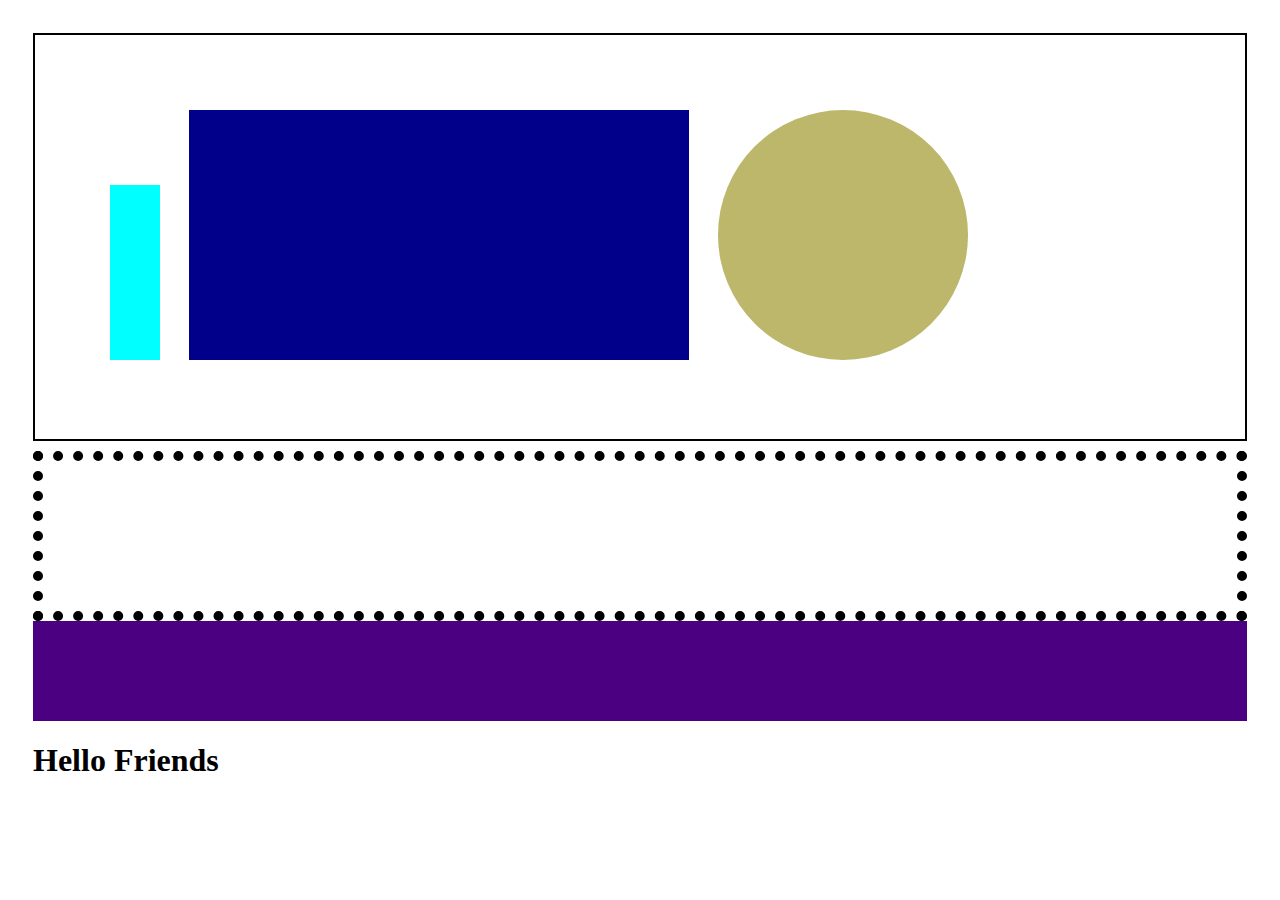
==== second/index.html @ 6b63da13 "2nd updated" ====
<!DOCTYPE html>
<html lang="en">
<head>
    <meta charset="UTF-8">
    <meta name="viewport" content="width=device-width, initial-scale=1.0">
    <title>2nd</title>
    <link rel= 'stylesheet' href= 'index.css'/>
</head>

<body>
    <div class= 'top-box'>
        <div class= 'small-box'></div>
        <div class= 'big-box'></div>
        <div class= 'round'></div>
    </div>
    <div class= 'mid-box'></div>
        <div class= 'long-box'></div>
    <div class= 'bottem-box'>
        <h1>Hello Friends </h1>
    </div>         

</body>
</html>
---- second/index.css ----
body {
    padding: 25px;
}
.top-box {
    width: 100%;
    border: 2px solid black;
    padding: 75px;
    box-sizing: border-box;
}
.small-box {
   background-color: aqua; 
   width: 50px;
   height: 175px;
   display: inline-block;
   
}
.big-box {
    background-color: darkblue;
    height: 250px;
    width: 500px;
    display: inline-block;
    margin: 0 25px;

}
.round {
    background-color: darkkhaki;
    height: 250px;
    width: 250px;
    display: inline-block;
    border-radius: 50%;
}
.mid-box {
    width: 100%;
    border: 10px dotted black;
    padding: 75px;
    box-sizing: border-box;
    margin-top: 10px;
}
.long-box {
    background-color: indigo;
    width: 100%;
    height: 100px;

}
.bottem-box {

}
.bottem-box h1 {

}
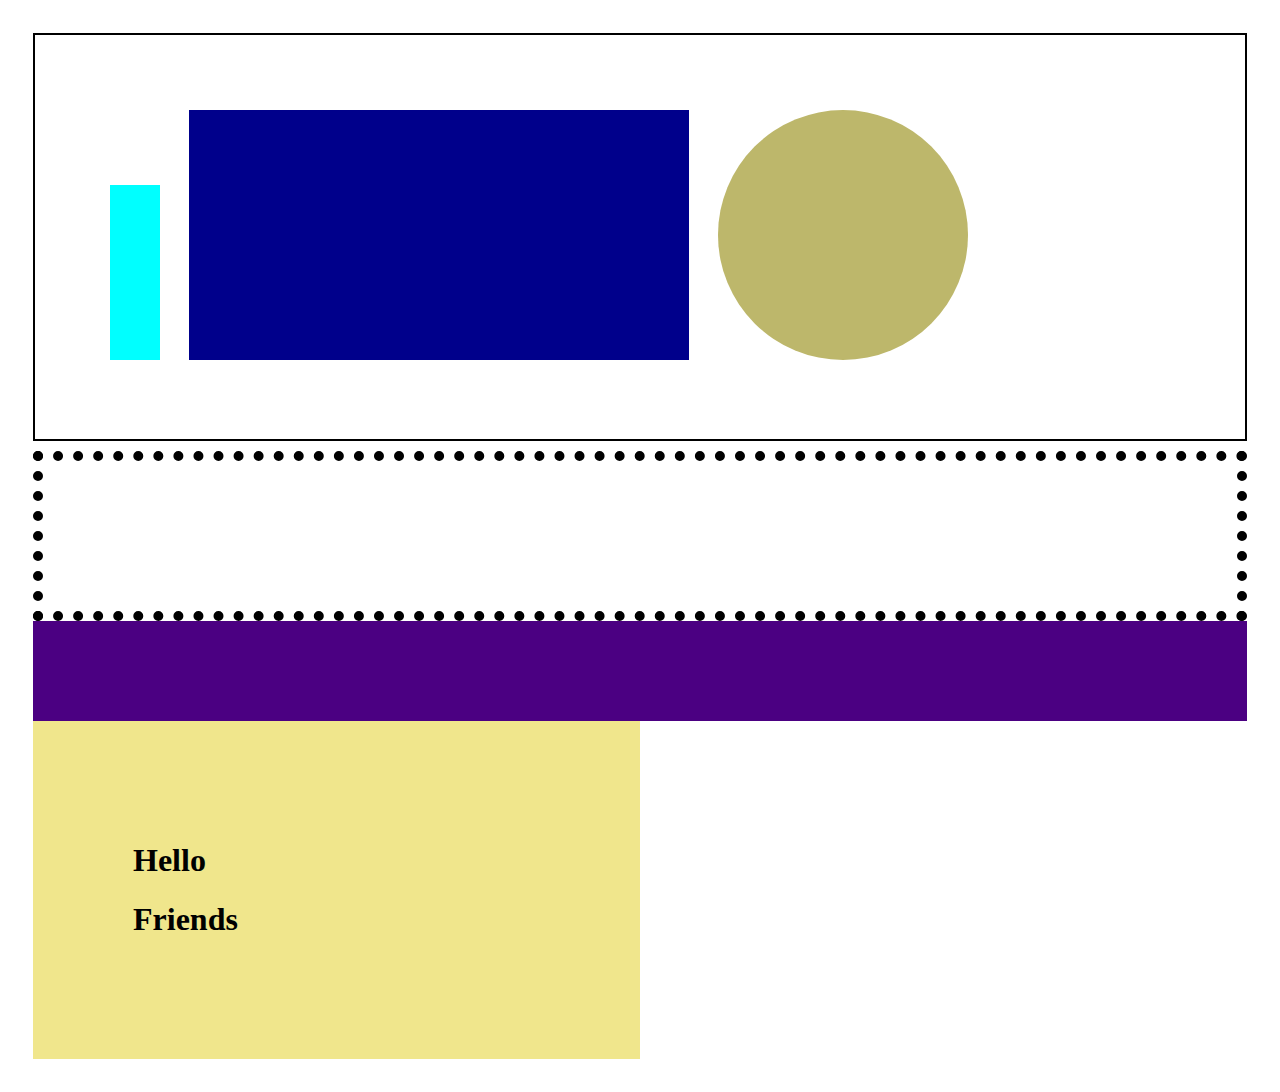
==== commit d96a324d: "2nd done?" ====
--- a/second/index.html
+++ b/second/index.html
@@ -16,7 +16,8 @@
     <div class= 'mid-box'></div>
         <div class= 'long-box'></div>
     <div class= 'bottem-box'>
-        <h1>Hello Friends </h1>
+        <h1>Hello</h1>
+        <h1>Friends</h1>
     </div>         
 
 </body>
--- a/second/index.css
+++ b/second/index.css
@@ -40,11 +40,17 @@
     background-color: indigo;
     width: 100%;
     height: 100px;
+    
 
 }
 .bottem-box {
-
+    width: 50%;
+    border: 5px;
+    background-color: khaki;
+    padding: 100px;
+    box-sizing: border-box;
+    float: auto;
 }
 .bottem-box h1 {
-
+    align-content: center;
 }
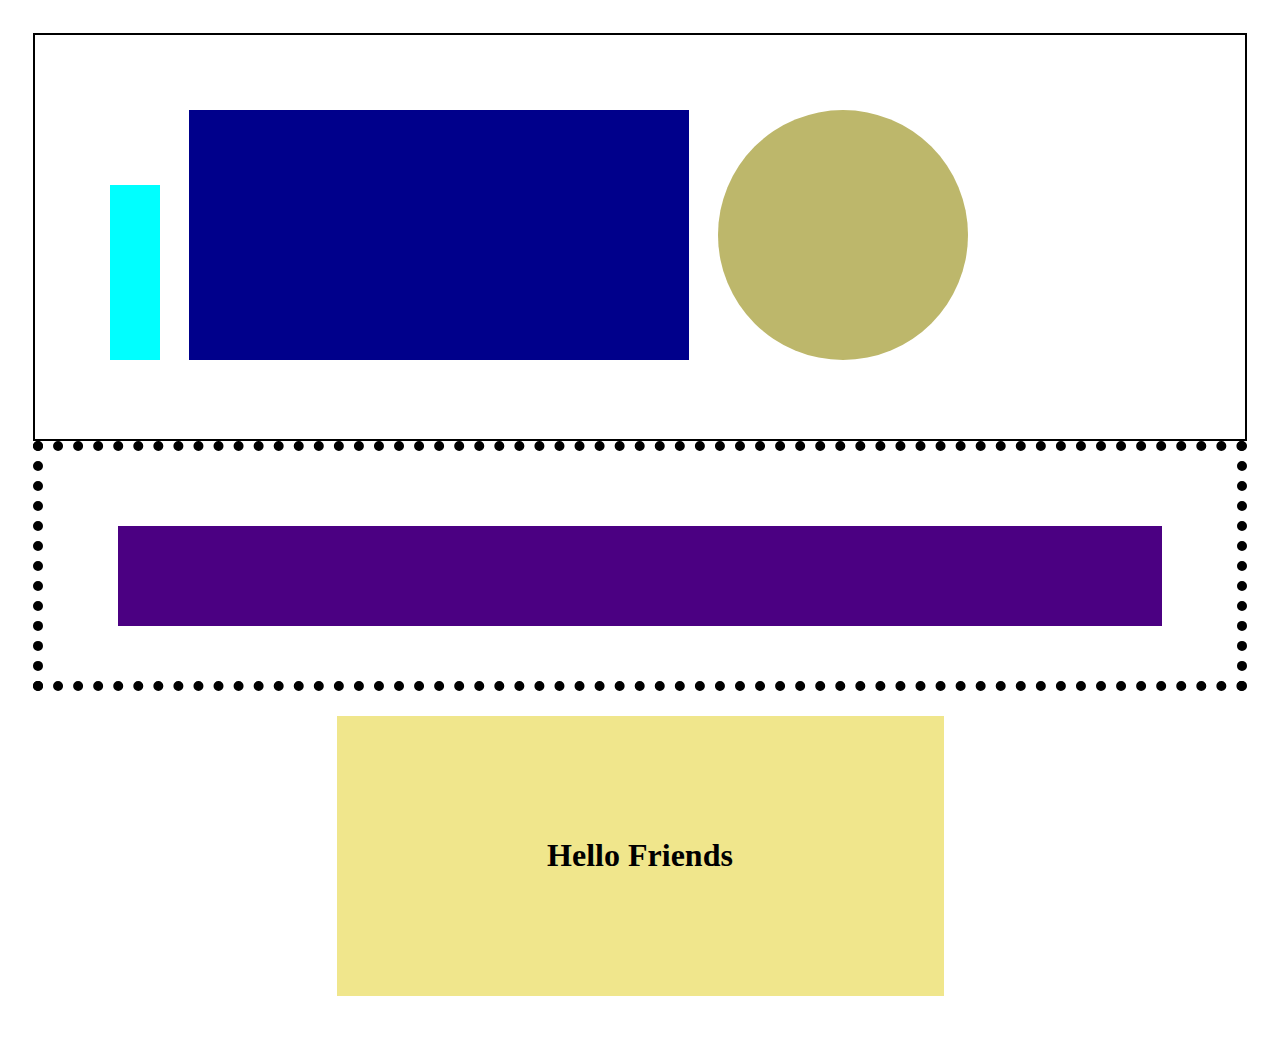
==== commit 453ea539: "done!!" ====
--- a/second/index.html
+++ b/second/index.html
@@ -9,15 +9,24 @@
 
 <body>
     <div class= 'top-box'>
-        <div class= 'small-box'></div>
-        <div class= 'big-box'></div>
-        <div class= 'round'></div>
+        <div class= 'small-box'>
+
+        </div>
+        <div class= 'big-box'>
+
+        </div>
+        <div class= 'round'>
+
+        </div>
     </div>
-    <div class= 'mid-box'></div>
-        <div class= 'long-box'></div>
+    <div class= 'mid-box'>
+        <div class= 'long-box'>
+
+        </div>
+    </div>        
     <div class= 'bottem-box'>
-        <h1>Hello</h1>
-        <h1>Friends</h1>
+        <h1>Hello Friends</h1>
+        
     </div>         
 
 </body>
--- a/second/index.css
+++ b/second/index.css
@@ -31,26 +31,34 @@
 }
 .mid-box {
     width: 100%;
+    height: 250px;
     border: 10px dotted black;
     padding: 75px;
     box-sizing: border-box;
-    margin-top: 10px;
+    
+    
 }
 .long-box {
     background-color: indigo;
     width: 100%;
     height: 100px;
+    border: 10px;
+  }
+
+    
     
 
-}
 .bottem-box {
     width: 50%;
     border: 5px;
     background-color: khaki;
     padding: 100px;
     box-sizing: border-box;
-    float: auto;
+    margin: 25px auto
+    
 }
 .bottem-box h1 {
     align-content: center;
+    text-align: center;
+    
 }
